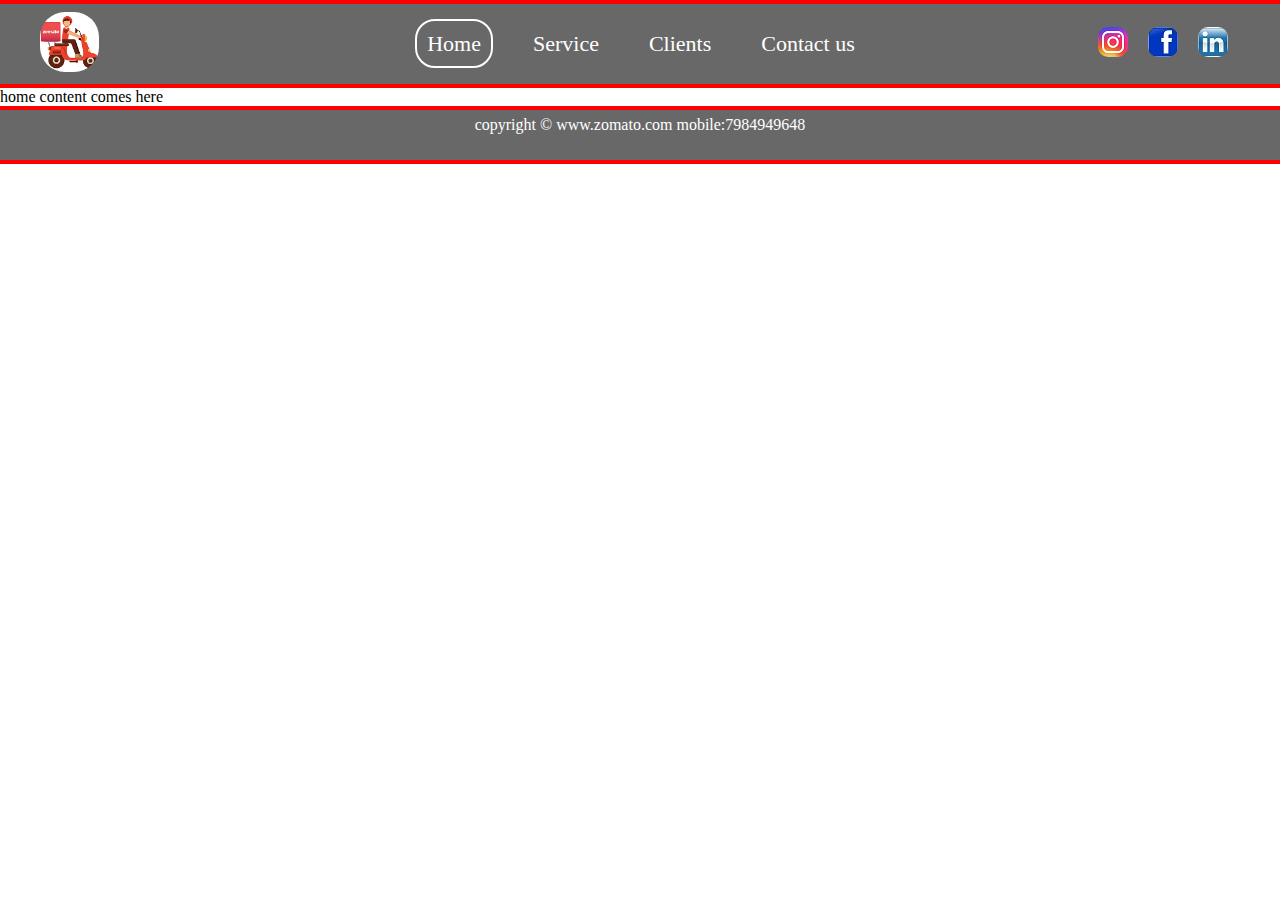
==== index.html @ dbc64f2f "Add files via upload" ====
<!DOCTYPE html>
<html lang="en">

<head>
    <link rel="stylesheet" href="style.css">
    <meta charset="UTF-8">
    <meta http-equiv="X-UA-Compatible" content="IE=edge">
    <meta name="viewport" content="width=device-width, initial-scale=1.0">
    <title>Zomato Online Food Delivery Service</title>
    <link rel="icon" type="image/x-icon" href="favicon.png">
</head>

<body>
    <hr class="hr1">
    <!-- navigation bar starts here  -->
    <div id="navbar">
        <!-- logo -->
        <div id="logo"> 
            <img src="logo.png" alt="Zomato" title="Zomato Online Food Delivery Service" id="logoimg">
        </div>
        <!-- navigation link  -->
        <div id="navlinks">
            <ul id="links">
                <li class="linkitem"> <a href="index.html" class="linka currentpage" >Home</a></li>
                <li class="linkitem"> <a href="service.html" class="linka">Service</a></li>
                <li class="linkitem"> <a href="client.html" class="linka">Clients</a></li>
                <li class="linkitem"> <a href="contactus.html" class="linka">Contact us</a></li>
            </ul>
        </div>


        <div id="socialmedia">
            <a href="https://www.instagram.com/" target="_blank">
                <img src="insta logo.png" alt="instagram" title="my instagram page"></a>
              &nbsp;&nbsp;&nbsp;
              <a href="https://www.facebook.com/" target="_blank">
                <img src="facebook.jpg" alt="facebook" title="my facebook page"></a>
              &nbsp;&nbsp;&nbsp;
              <a href="https://in.linkedin.com/" target="_blank">
                <img src="linkin.jpg" alt="linkin" title="my linkin page"></a>
        </div>
    </div>


    <!-- navigation bar ends here  -->
    <hr class="hr1">
    <!-- content of the page starts here -->
   
    <div id="homecontent">
        home content comes here
    </div>
    <!-- content of the page ends here -->
    <hr class="hr1">
    <!-- footer starts here -->
    <div id="footer">
        copyright &copy; www.zomato.com 
        mobile:7984949648
    </div>
    <!-- footer ends here -->
    
    
    <hr class="hr1">
</body>

</html>
---- style.css ----
/* common element */
* {
    margin: 0px;
    padding: 0px;
}

.hr1 {
    border: 2px;
    border-color: red;
    border-style: solid;
}

/* navigation bar */

#navbar {
    display: flex;
    background-color: rgba(0, 0, 0, 0.591);
    height: 80px;
    align-items: center;
    font-family: 'abril fatface', cursive;
}

#logo {
    width: 15%;
}




#logoimg {
    height: 60px;
    margin: 12px 40px;
    border-radius: 25px;
}

/* navigationlink */
#navlinks {
    width: 70%;


}

#links {
    display: flex;
    list-style: none;
    /* text align center */
    justify-content: center;
}

.linkitem {}

.linka {
    padding: 10px;
    margin: 15px;
    border-radius: 20px;
    text-decoration: none;
    color: white;
    font-size: 22px;
}

#links a:hover {
    background-color: azure;
    color: grey;
    transition: 1s;

}

.currentpage {
    border: 2px solid white;
    border-radius: 20px;
}


/* social media links */

#socialmedia {
    margin: 10px;
}

#socialmedia img {
    border-radius: 10px;
}

#socialmedia img:hover {
    transform: scale(1.2);
    box-shadow: 0px 0px 25px 0px rgba(255, 255, 255, 1);
    ;
    transition: 1s;
}









/* footer css */

#footer {
    display: flex;
    background-color: rgba(0, 0, 0, 0.591);
    height: 50px;
    font-family: 'abril fatface', cursive;
    justify-content: center;
    /* align-items: center; */
    line-height: 30px;
    align-content: center;
    color: white;
    font-family: 'abril fatface', cursive;

}
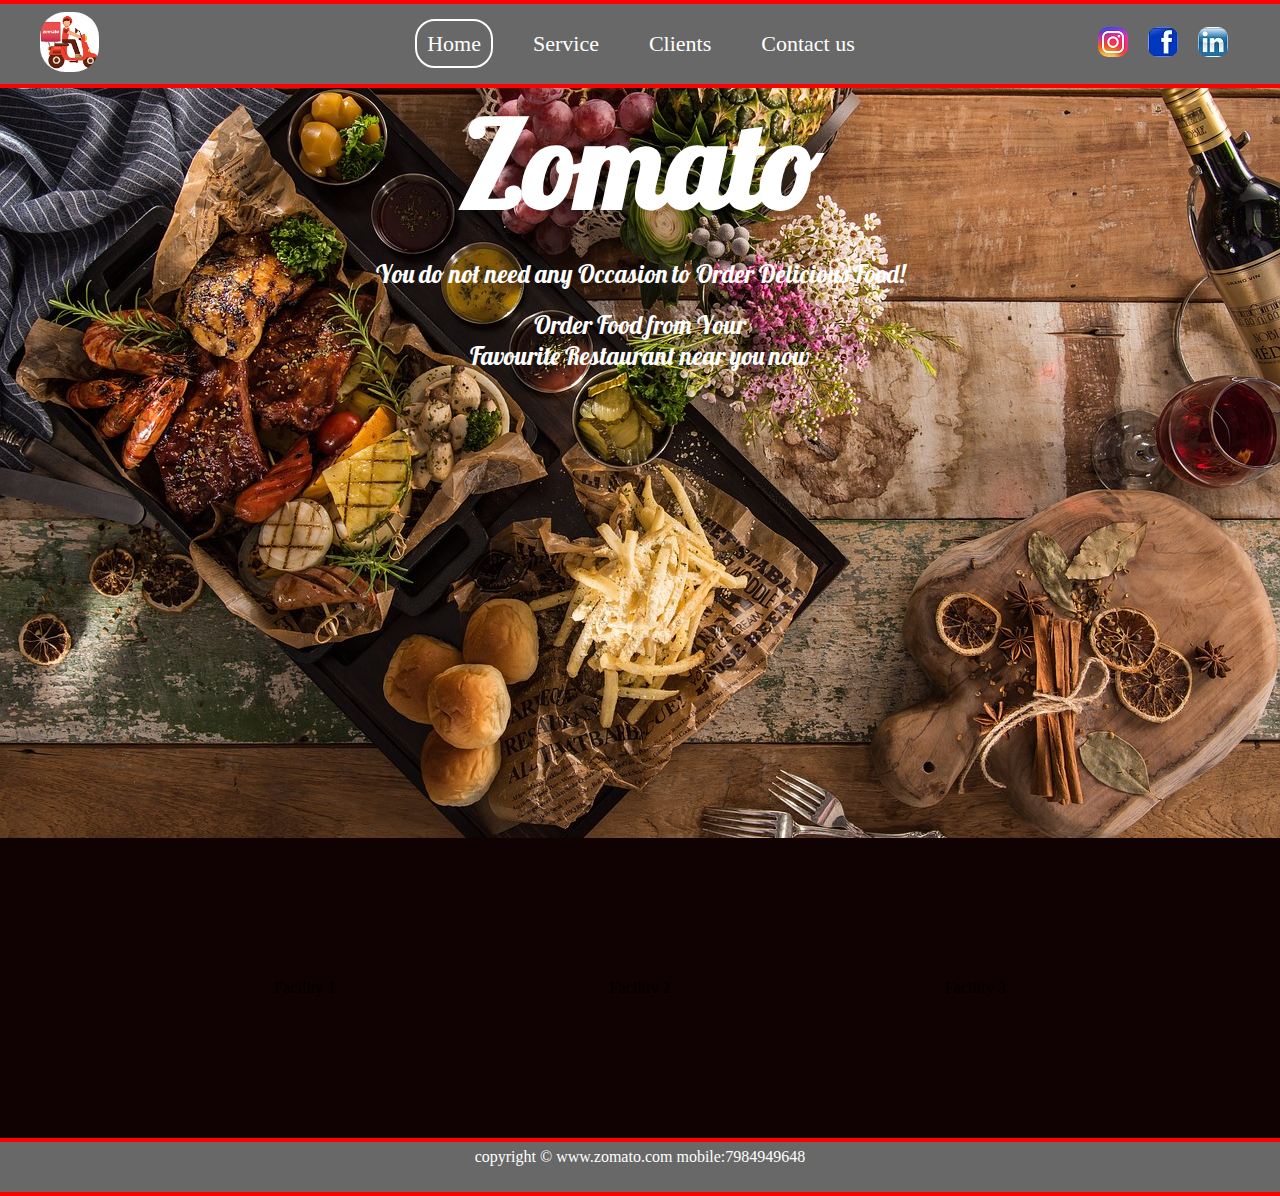
==== commit e20192dd: "Add files via upload" ====
--- a/index.html
+++ b/index.html
@@ -3,6 +3,12 @@
 
 <head>
     <link rel="stylesheet" href="style.css">
+    <link rel="preconnect" href="https://fonts.googleapis.com">
+    <link rel="preconnect" href="https://fonts.gstatic.com" crossorigin>
+    <link href="https://fonts.google.com/css2?family=Abril+Fatface&display=swap" rel="stylesheet">
+
+
+    <link href="https://fonts.googleapis.com/css2?family=Lobster&display=swap" rel="stylesheet">
     <meta charset="UTF-8">
     <meta http-equiv="X-UA-Compatible" content="IE=edge">
     <meta name="viewport" content="width=device-width, initial-scale=1.0">
@@ -15,13 +21,13 @@
     <!-- navigation bar starts here  -->
     <div id="navbar">
         <!-- logo -->
-        <div id="logo"> 
+        <div id="logo">
             <img src="logo.png" alt="Zomato" title="Zomato Online Food Delivery Service" id="logoimg">
         </div>
         <!-- navigation link  -->
         <div id="navlinks">
             <ul id="links">
-                <li class="linkitem"> <a href="index.html" class="linka currentpage" >Home</a></li>
+                <li class="linkitem"> <a href="index.html" class="linka currentpage">Home</a></li>
                 <li class="linkitem"> <a href="service.html" class="linka">Service</a></li>
                 <li class="linkitem"> <a href="client.html" class="linka">Clients</a></li>
                 <li class="linkitem"> <a href="contactus.html" class="linka">Contact us</a></li>
@@ -32,11 +38,11 @@
         <div id="socialmedia">
             <a href="https://www.instagram.com/" target="_blank">
                 <img src="insta logo.png" alt="instagram" title="my instagram page"></a>
-              &nbsp;&nbsp;&nbsp;
-              <a href="https://www.facebook.com/" target="_blank">
+            &nbsp;&nbsp;&nbsp;
+            <a href="https://www.facebook.com/" target="_blank">
                 <img src="facebook.jpg" alt="facebook" title="my facebook page"></a>
-              &nbsp;&nbsp;&nbsp;
-              <a href="https://in.linkedin.com/" target="_blank">
+            &nbsp;&nbsp;&nbsp;
+            <a href="https://in.linkedin.com/" target="_blank">
                 <img src="linkin.jpg" alt="linkin" title="my linkin page"></a>
         </div>
     </div>
@@ -44,21 +50,43 @@
 
     <!-- navigation bar ends here  -->
     <hr class="hr1">
-    <!-- content of the page starts here -->
-   
+    <!-- content of the Home starts here -->
+
     <div id="homecontent">
-        home content comes here
+        <h1 class="maintitle">Zomato</h1>
+        <br>
+        <p class="subtitle1">
+            You do not need any Occasion to Order Delicious Food!
+        </p>
+        <br>
+        <p class="subtitle2">
+            Order Food from Your 
+            <br>
+             Favourite Restaurant near you now
+        </p>
+
     </div>
-    <!-- content of the page ends here -->
+    <!-- content of the Home ends here -->
+
+
+    <!-- Content of 3 Facilities Starts here -->
+    <div id="facilities">
+        <div class="facilityclass">Facility 1</div>
+        <div class="facilityclass">Facility 2</div>
+        <div class="facilityclass">Facility 3</div> 
+    </div>
+    <!-- Content of 3 Facilities Ends here -->
+
+
     <hr class="hr1">
     <!-- footer starts here -->
     <div id="footer">
-        copyright &copy; www.zomato.com 
+        copyright &copy; www.zomato.com
         mobile:7984949648
     </div>
     <!-- footer ends here -->
-    
-    
+
+
     <hr class="hr1">
 </body>
 
--- a/style.css
+++ b/style.css
@@ -10,7 +10,28 @@
     border-style: solid;
 }
 
-/* navigation bar */
+.maintitle{
+    font-family: 'lobster' , cursive;
+    color: white;
+    font-size: 120px;
+    text-align: center;
+}
+
+.subtitle1{
+    font-family: 'lobster' , cursive;
+    color: white;
+    font-size: 25px;
+    text-align: center;
+}
+
+.subtitle2{
+    font-family: 'lobster' , cursive;
+    color: white;
+    font-size: 25px;
+    text-align: center;
+}
+
+/* navigation bar css starts*/
 
 #navbar {
     display: flex;
@@ -89,13 +110,34 @@
 }
 
 
+/* navigation bar css ends */
+
+/* home content css starts here  */
+
+#homecontent{
+    height: 750px;
+    background-image: url(platter-2009590_1280.jpg);
+    background-size: cover;
+    background-position: center;
+    background-repeat: no-repeat;
+    font-family: 'Lobster', cursive;
+    color: white;
+}
 
 
+/* home content css ends here  */
+
+/* Facilities CSS starts */
+#facilities{
+display: flex;
+justify-content: space-evenly;
+height: 300px;
+align-items: center;
+background-color: rgb(16, 2, 2);
+}
 
 
-
-
-
+/* Facilities CSS ends */
 /* footer css */
 
 #footer {
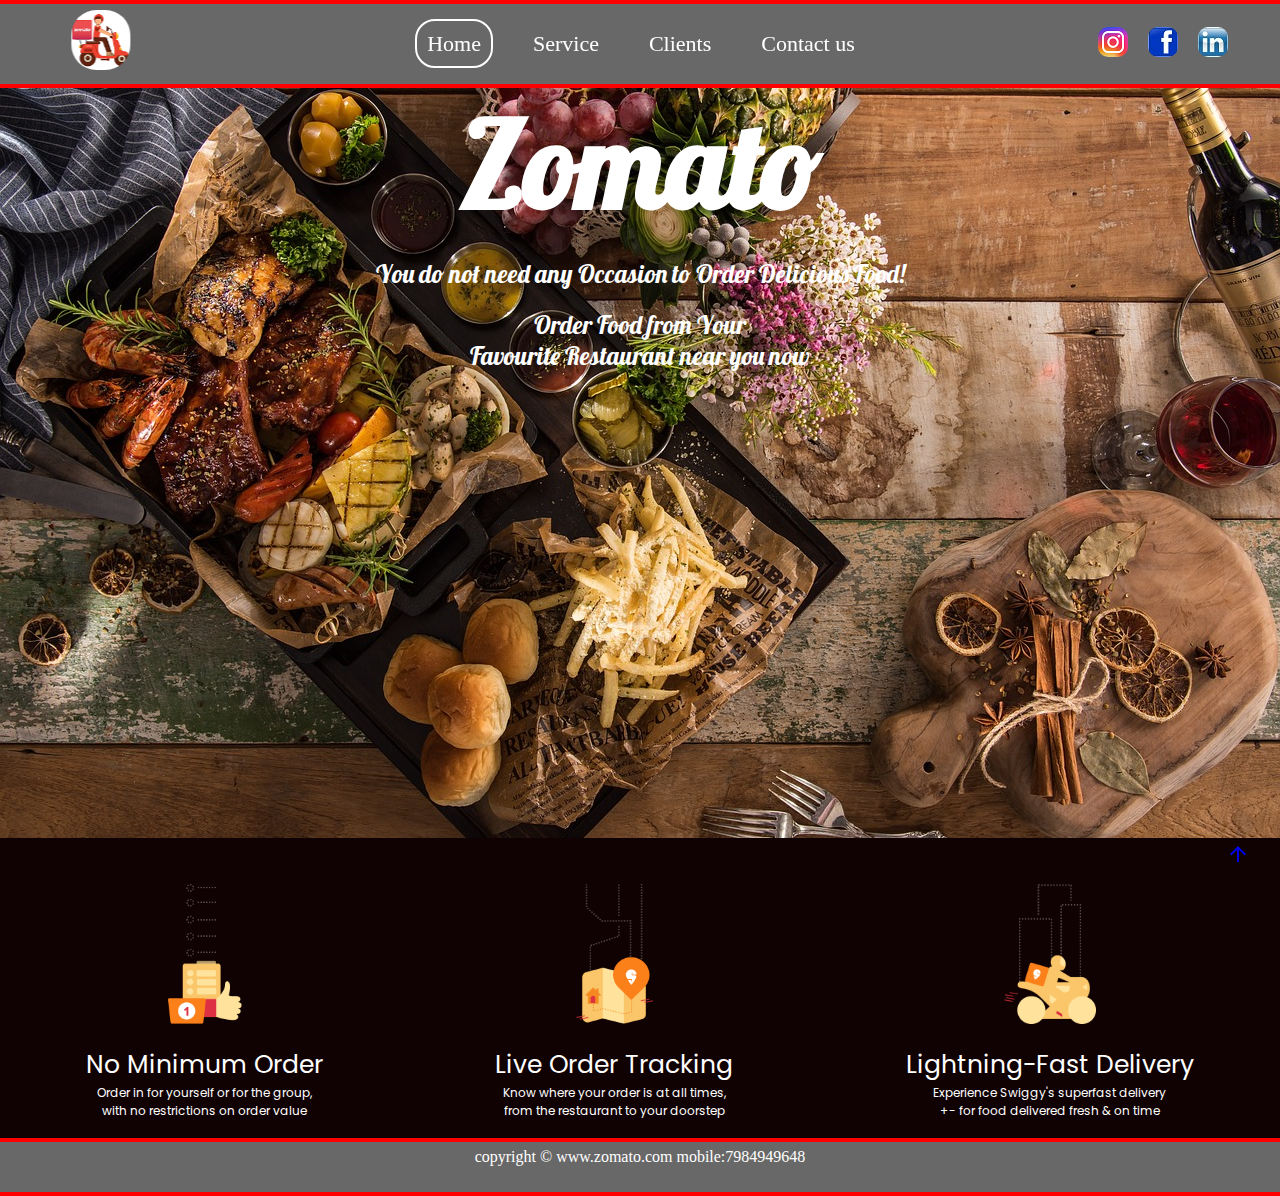
==== commit 099f87da: "Add files via upload" ====
--- a/index.html
+++ b/index.html
@@ -9,6 +9,9 @@
 
 
     <link href="https://fonts.googleapis.com/css2?family=Lobster&display=swap" rel="stylesheet">
+    <link href="https://fonts.googleapis.com/css2?family=Poppins:ital,wght@1,600&display=swap" rel="stylesheet">
+    <link href="https://fonts.googleapis.com/css2?family=Poppins:ital,wght@0,400;1,600&display=swap" rel="stylesheet">
+    <link rel="stylesheet" href="https://fonts.googleapis.com/css2?family=Material+Symbols+Outlined:opsz,wght,FILL,GRAD@48,400,0,0" />
     <meta charset="UTF-8">
     <meta http-equiv="X-UA-Compatible" content="IE=edge">
     <meta name="viewport" content="width=device-width, initial-scale=1.0">
@@ -17,12 +20,18 @@
 </head>
 
 <body>
+    <div id="top">
+        <a href="#homecontent"><span class="material-symbols-outlined">
+            arrow_upward
+            </span></a>
+    </div>
     <hr class="hr1">
     <!-- navigation bar starts here  -->
     <div id="navbar">
         <!-- logo -->
         <div id="logo">
-            <img src="logo.png" alt="Zomato" title="Zomato Online Food Delivery Service" id="logoimg">
+            <marquee behavior="" direction="right" scrollamount="08" ><img src="logo.png" alt="Zomato" title="Zomato Online Food Delivery Service" id="logoimg"></marquee>
+            
         </div>
         <!-- navigation link  -->
         <div id="navlinks">
@@ -60,9 +69,9 @@
         </p>
         <br>
         <p class="subtitle2">
-            Order Food from Your 
+            Order Food from Your
             <br>
-             Favourite Restaurant near you now
+            Favourite Restaurant near you now
         </p>
 
     </div>
@@ -71,9 +80,29 @@
 
     <!-- Content of 3 Facilities Starts here -->
     <div id="facilities">
-        <div class="facilityclass">Facility 1</div>
-        <div class="facilityclass">Facility 2</div>
-        <div class="facilityclass">Facility 3</div> 
+        <div class="facilityclass"><img src="f1 new.png" alt="No Minimum Order" title="No Minimum Order"> <br><br>
+            <p class="facilitypara1">
+                No Minimum Order
+            </p>
+        <p class="facilitypara2">
+            Order in for yourself or for the group,<br> with no restrictions on order value
+        </p></div> 
+    
+        <div class="facilityclass"><img src="f2 new.png" alt="Live Order Tracking" title="Live Order Tracking"> <br><br>
+            <p class="facilitypara1">
+                Live Order Tracking
+            </p>
+            <p class="facilitypara2">
+                Know where your order is at all times,<br> from the restaurant to your doorstep
+            </p></div>
+        <div class="facilityclass"><img src="f3 new.png" alt="Lightning-Fast Delivery" title="Lightning-Fast Delivery"> <br><br>
+            <p class="facilitypara1">
+                Lightning-Fast Delivery
+            </p>
+            <p class="facilitypara2">
+                Experience Swiggy's superfast delivery <br>+- for food delivered fresh & on time
+            </p>
+        </div>
     </div>
     <!-- Content of 3 Facilities Ends here -->
 
--- a/style.css
+++ b/style.css
@@ -2,6 +2,13 @@
 * {
     margin: 0px;
     padding: 0px;
+    box-sizing: border-box;
+}
+
+#top {
+    position: fixed;
+    right: 30px;
+    bottom: 30px;
 }
 
 .hr1 {
@@ -10,22 +17,22 @@
     border-style: solid;
 }
 
-.maintitle{
-    font-family: 'lobster' , cursive;
+.maintitle {
+    font-family: 'lobster', cursive;
     color: white;
     font-size: 120px;
     text-align: center;
 }
 
-.subtitle1{
-    font-family: 'lobster' , cursive;
+.subtitle1 {
+    font-family: 'lobster', cursive;
     color: white;
     font-size: 25px;
     text-align: center;
 }
 
-.subtitle2{
-    font-family: 'lobster' , cursive;
+.subtitle2 {
+    font-family: 'lobster', cursive;
     color: white;
     font-size: 25px;
     text-align: center;
@@ -39,6 +46,8 @@
     height: 80px;
     align-items: center;
     font-family: 'abril fatface', cursive;
+    position: sticky;
+    top: 0px;
 }
 
 #logo {
@@ -114,7 +123,7 @@
 
 /* home content css starts here  */
 
-#homecontent{
+#homecontent {
     height: 750px;
     background-image: url(platter-2009590_1280.jpg);
     background-size: cover;
@@ -128,12 +137,38 @@
 /* home content css ends here  */
 
 /* Facilities CSS starts */
-#facilities{
-display: flex;
-justify-content: space-evenly;
-height: 300px;
-align-items: center;
-background-color: rgb(16, 2, 2);
+#facilities {
+    display: flex;
+    justify-content: space-around;
+    height: 300px;
+    align-items: center;
+    background-color: rgb(16, 2, 2);
+}
+
+#facilities img {
+    height: 140px;
+    margin-top: 2px;
+}
+
+.facilityclass {
+    text-align: center;
+    margin-top: 25px;
+}
+
+
+.facilitypara1 {
+    font-family: 'Poppins', sans-serif;
+    color: white;
+    font-size: 25px;
+    margin: auto;
+    font: bolder;
+}
+
+.facilitypara2 {
+    font-family: 'Poppins', sans-serif;
+    color: white;
+    font-size: 12px;
+    margin: auto;
 }
 
 
